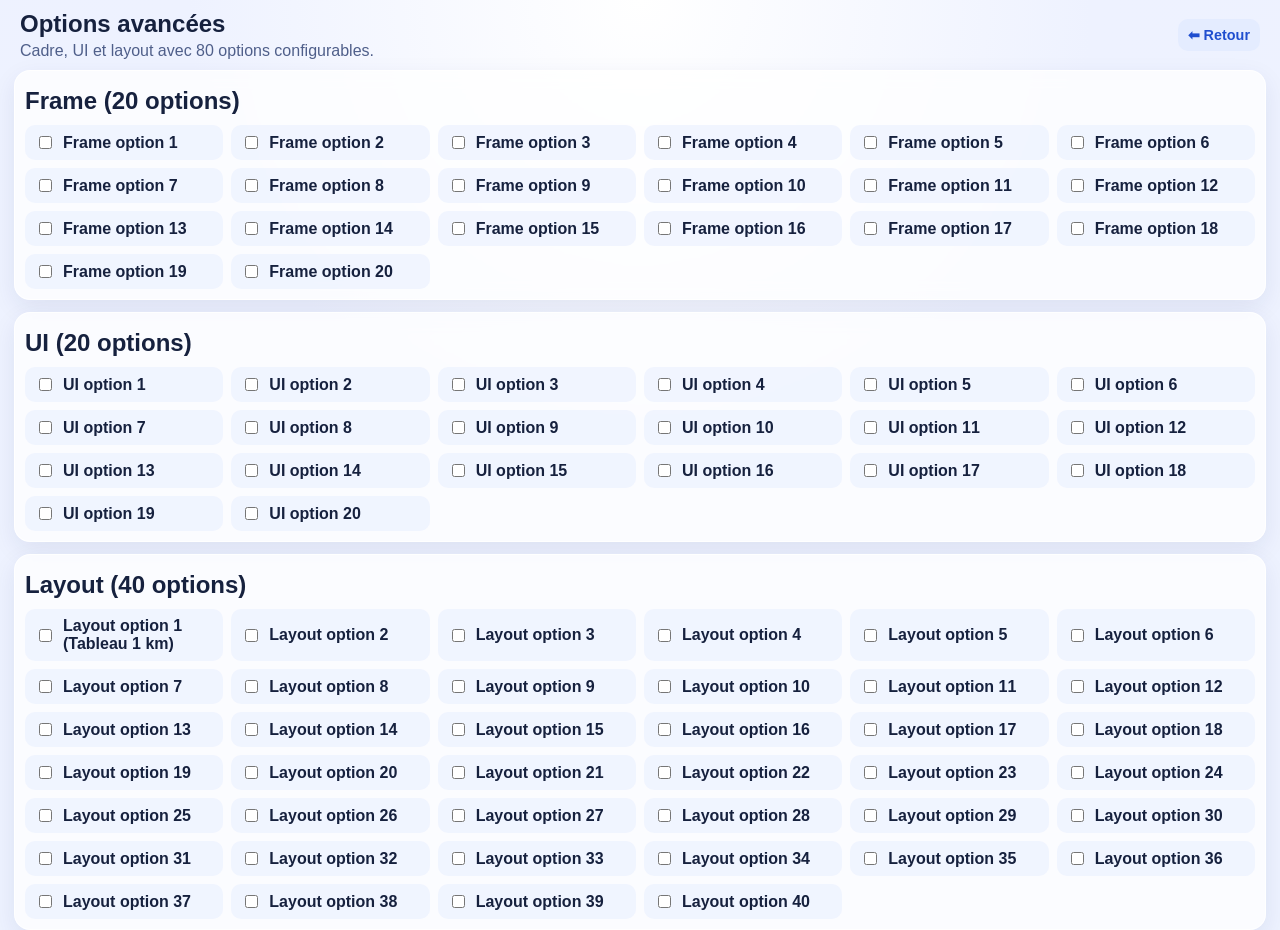
==== options.html @ 6933960e "Ajoute la rotation des bins et une page d'options avancées" ====
<!DOCTYPE html>
<html lang="fr">
  <head>
    <meta charset="UTF-8" />
    <meta name="viewport" content="width=device-width, initial-scale=1, viewport-fit=cover" />
    <title>Options avancées - Warehouse Planner</title>
    <link rel="stylesheet" href="styles.css" />
  </head>
  <body>
    <header>
      <div class="header-row">
        <div>
          <h1>Options avancées</h1>
          <p>Cadre, UI et layout avec 80 options configurables.</p>
        </div>
        <a class="options-link" href="index.html">⬅ Retour</a>
      </div>
    </header>

    <main>
      <section class="panel">
        <h2>Frame (20 options)</h2>
        <div id="frame-options" class="options-grid"></div>
      </section>

      <section class="panel">
        <h2>UI (20 options)</h2>
        <div id="ui-options" class="options-grid"></div>
      </section>

      <section class="panel">
        <h2>Layout (40 options)</h2>
        <div id="layout-options" class="options-grid"></div>
      </section>
    </main>

    <script src="options.js"></script>
  </body>
</html>
---- styles.css ----
:root {
  color-scheme: light;
  --bg: #f4f6fa;
  --card: #ffffff;
  --text: #16213e;
  --primary: #2164f3;
  --primary-soft: #dce8ff;
  --danger: #cf2f47;
  --glass: rgb(255 255 255 / 58%);
}

* {
  box-sizing: border-box;
}

body {
  margin: 0;
  background: var(--bg);
  color: var(--text);
  font-family: -apple-system, BlinkMacSystemFont, "Segoe UI", sans-serif;
  padding: env(safe-area-inset-top) 14px env(safe-area-inset-bottom);
  min-height: 100vh;
  background-image: radial-gradient(circle at top, #ffffff 0%, #eef2ff 40%, #edf2ff 100%);
}

header {
  padding: 10px 6px;
}

h1 {
  margin: 0;
  font-size: 1.5rem;
}

header p {
  margin: 4px 0 0;
  color: #4f5f8a;
}

main {
  display: grid;
  gap: 12px;
}

.toolbar {
  background: rgb(255 255 255 / 78%);
  border-radius: 16px;
  padding: 10px;
  display: flex;
  flex-wrap: wrap;
  gap: 8px;
  border: 1px solid rgb(255 255 255 / 80%);
  box-shadow: 0 8px 24px rgb(21 44 96 / 8%);
  backdrop-filter: blur(8px);
}

.toolbar button {
  border: none;
  padding: 10px 12px;
  border-radius: 12px;
  font-weight: 600;
  background: #eef2fb;
  color: var(--text);
}

.toolbar.options {
  align-items: center;
}

.toggle {
  display: inline-flex;
  align-items: center;
  gap: 8px;
  background: rgb(236 242 255 / 75%);
  border-radius: 10px;
  padding: 8px 10px;
  font-weight: 600;
}

.toggle.compact {
  background: #f4f7ff;
}

.inline-field {
  display: grid;
  gap: 4px;
  font-weight: 600;
}

.inline-field input {
  width: 84px;
}

.toolbar button.active {
  background: var(--primary);
  color: #fff;
}

#delete-bin,
#clear-all {
  background: #ffe8ec;
  color: var(--danger);
}

.board-wrap,
.panel {
  background: rgb(255 255 255 / 76%);
  border-radius: 16px;
  padding: 10px;
  border: 1px solid rgb(255 255 255 / 80%);
  box-shadow: 0 8px 24px rgb(21 44 96 / 8%);
  backdrop-filter: blur(8px);
}

#warehouse-canvas {
  width: 100%;
  height: auto;
  border-radius: 12px;
  background: repeating-linear-gradient(
      to right,
      #e8ecf8,
      #e8ecf8 1px,
      transparent 1px,
      transparent 45px
    ),
    repeating-linear-gradient(
      to bottom,
      #e8ecf8,
      #e8ecf8 1px,
      transparent 1px,
      transparent 45px
    );
  touch-action: none;
}

body.hide-grid #warehouse-canvas {
  background: #f5f7fd;
}

.panel h2 {
  margin: 6px 0 10px;
}

#empty-state {
  margin: 0;
  color: #5d6890;
}

#bin-form {
  display: grid;
  gap: 8px;
}

label {
  display: grid;
  gap: 4px;
  font-weight: 600;
}

input,
textarea {
  font: inherit;
  border: 1px solid #ccd5ea;
  border-radius: 10px;
  padding: 8px;
}

#bin-form button {
  border: none;
  border-radius: 10px;
  padding: 10px;
  background: var(--primary);
  color: white;
  font-weight: 700;
}

#measure-tooltip {
  position: fixed;
  left: 50%;
  bottom: calc(14px + env(safe-area-inset-bottom));
  transform: translateX(-50%);
  min-width: 205px;
  border-radius: 16px;
  background: var(--glass);
  border: 1px solid rgb(255 255 255 / 86%);
  box-shadow: 0 8px 24px rgb(18 41 95 / 16%);
  backdrop-filter: blur(6px);
  overflow: hidden;
  z-index: 20;
  touch-action: none;
}

.tooltip-handle {
  padding: 6px 8px;
  display: flex;
  align-items: center;
  justify-content: space-between;
  font-size: 0.8rem;
  letter-spacing: 0.03em;
  text-transform: uppercase;
  font-weight: 700;
  color: #3557ad;
  background: linear-gradient(90deg, rgb(220 232 255 / 80%), rgb(237 243 255 / 80%));
  cursor: grab;
}

#measure-unit-toggle {
  border: 1px solid rgb(66 104 196 / 20%);
  border-radius: 999px;
  background: rgb(255 255 255 / 72%);
  color: #24499b;
  font-weight: 700;
  font-size: 0.7rem;
  padding: 4px 8px;
}

#measure-tooltip.dragging .tooltip-handle {
  cursor: grabbing;
}

.tooltip-grid {
  display: grid;
  grid-template-columns: repeat(2, minmax(0, 1fr));
  gap: 8px;
  padding: 8px 10px 10px;
}

.tooltip-grid p {
  margin: 0;
  display: grid;
  gap: 4px;
}

.tooltip-grid span {
  font-size: 0.8rem;
  color: #5f709f;
}

.tooltip-grid strong {
  font-size: 0.92rem;
}


.toolbar-group {
  background: rgb(255 255 255 / 55%);
  border: 1px solid rgb(255 255 255 / 80%);
  border-radius: 14px;
  padding: 2px;
}

.toolbar-group > summary {
  list-style: none;
  cursor: pointer;
  padding: 10px;
  font-weight: 700;
  color: #2f4e9d;
}

.toolbar-group > summary::-webkit-details-marker {
  display: none;
}

.board-wrap {
  overflow: auto;
}

.stepper-field {
  display: inline-flex;
  align-items: center;
  gap: 5px;
}

.mini-btn {
  border: 1px solid #bfd0f9;
  background: #eef3ff;
  color: #22489b;
  border-radius: 8px;
  width: 24px;
  height: 24px;
  line-height: 1;
  padding: 0;
  font-weight: 800;
}

.stepper-inline {
  display: inline-flex;
  gap: 4px;
}

select {
  font: inherit;
  border: 1px solid #ccd5ea;
  border-radius: 10px;
  padding: 8px;
  background: white;
}

.header-row {
  display: flex;
  align-items: center;
  justify-content: space-between;
  gap: 10px;
}

.options-link {
  text-decoration: none;
  background: #e4ecff;
  color: #1f4ecf;
  padding: 8px 10px;
  border-radius: 10px;
  font-weight: 700;
  font-size: 0.9rem;
  white-space: nowrap;
}

.rotation-actions {
  display: flex;
  gap: 8px;
}

.rotation-actions button {
  border: none;
  border-radius: 10px;
  padding: 8px;
  background: #eef3ff;
  color: #264ba1;
  font-weight: 700;
}

.options-grid {
  display: grid;
  grid-template-columns: repeat(auto-fit, minmax(180px, 1fr));
  gap: 8px;
}
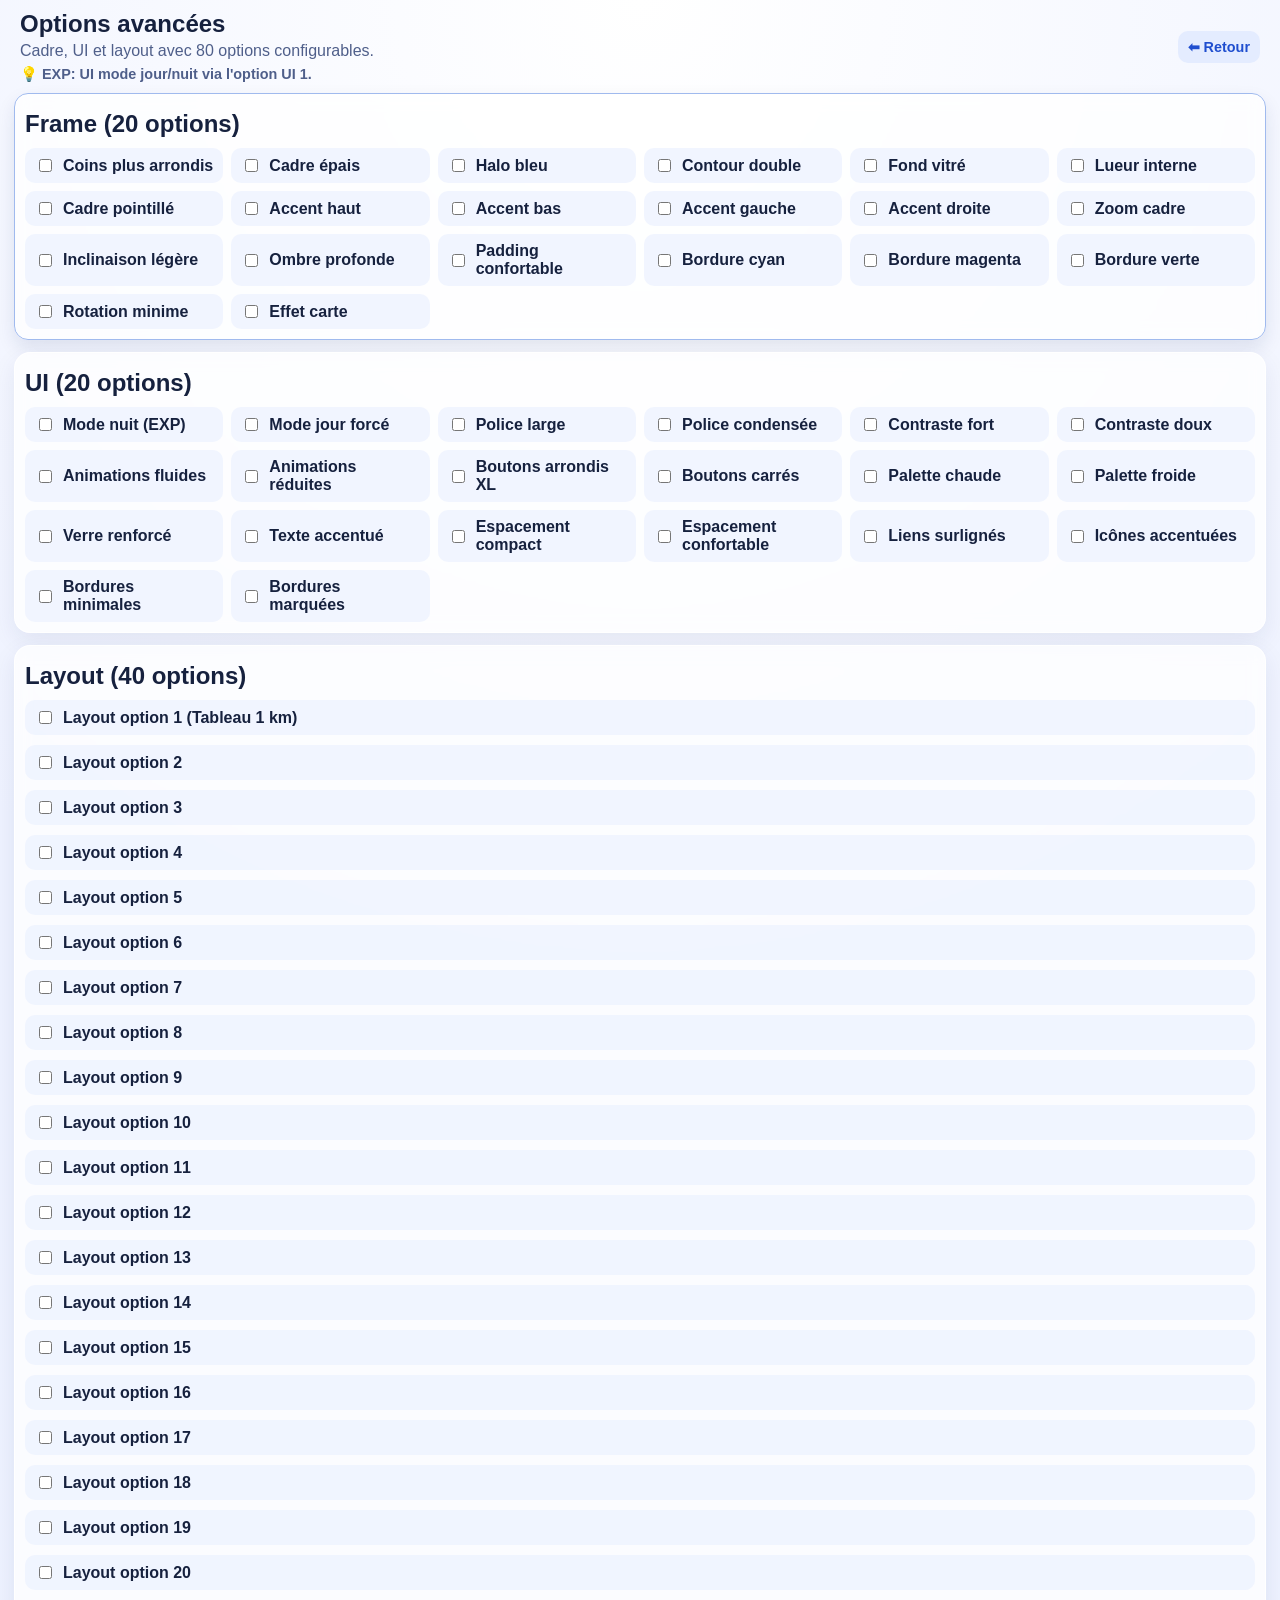
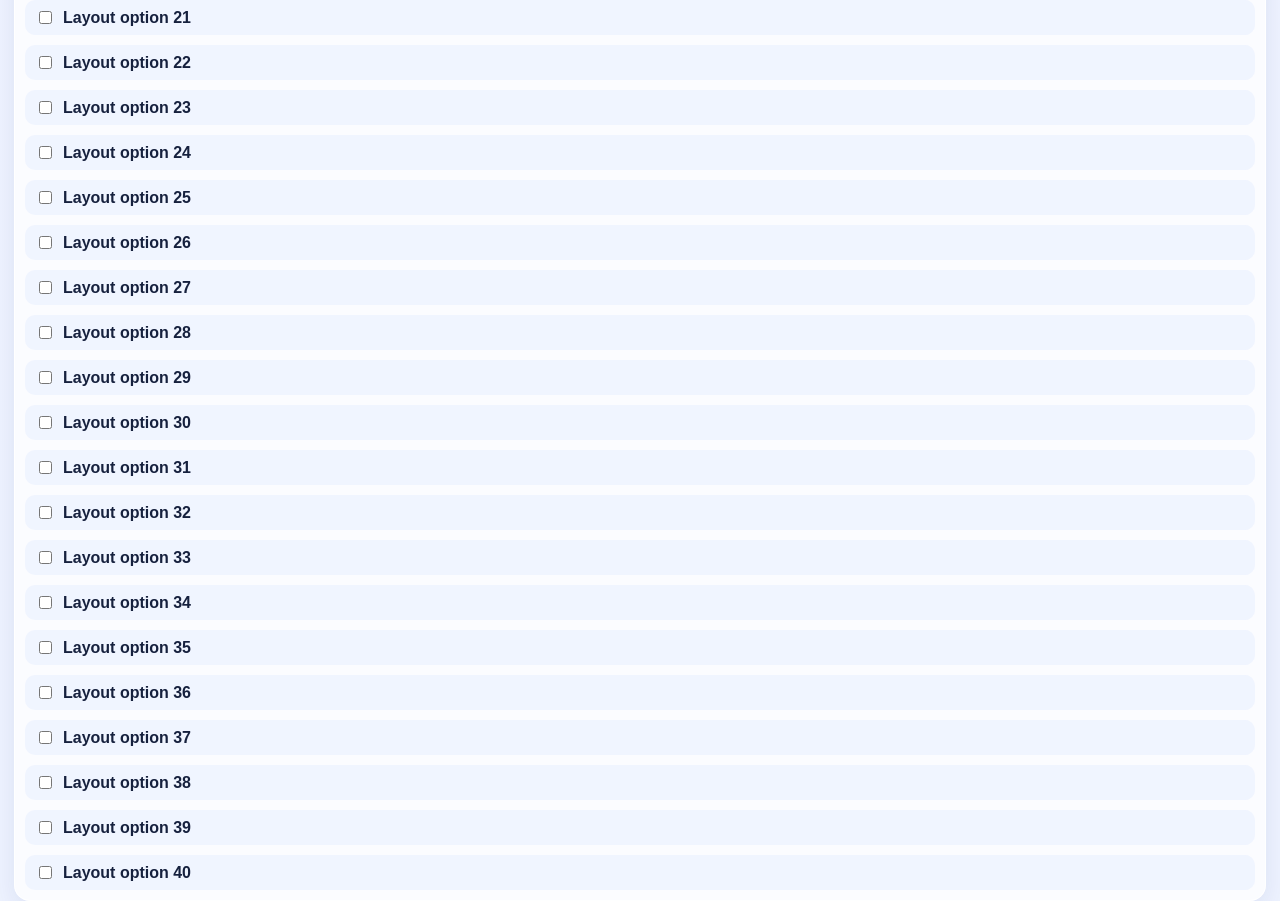
==== commit 13024dab: "Rendre toutes les options avancées actives avec aperçu visuel" ====
--- a/options.html
+++ b/options.html
@@ -6,29 +6,30 @@
     <title>Options avancées - Warehouse Planner</title>
     <link rel="stylesheet" href="styles.css" />
   </head>
-  <body>
+  <body class="options-page">
     <header>
       <div class="header-row">
         <div>
           <h1>Options avancées</h1>
           <p>Cadre, UI et layout avec 80 options configurables.</p>
+          <p class="options-tip">💡 EXP: UI mode jour/nuit via l'option UI 1.</p>
         </div>
         <a class="options-link" href="index.html">⬅ Retour</a>
       </div>
     </header>
 
-    <main>
-      <section class="panel">
+    <main class="options-main">
+      <section class="panel option-panel" id="frame-panel">
         <h2>Frame (20 options)</h2>
         <div id="frame-options" class="options-grid"></div>
       </section>
 
-      <section class="panel">
+      <section class="panel option-panel" id="ui-panel">
         <h2>UI (20 options)</h2>
         <div id="ui-options" class="options-grid"></div>
       </section>
 
-      <section class="panel">
+      <section class="panel option-panel" id="layout-panel">
         <h2>Layout (40 options)</h2>
         <div id="layout-options" class="options-grid"></div>
       </section>
--- a/styles.css
+++ b/styles.css
@@ -7,6 +7,20 @@
   --primary-soft: #dce8ff;
   --danger: #cf2f47;
   --glass: rgb(255 255 255 / 58%);
+  --btn-radius: 10px;
+  --toolbar-gap: 8px;
+}
+
+body.theme-night {
+  --bg: #0f172a;
+  --card: #111a2e;
+  --text: #e2e8ff;
+  --primary: #7ca8ff;
+  --primary-soft: #1f2b4d;
+  --danger: #ff89a5;
+  --glass: rgb(21 33 59 / 66%);
+  color-scheme: dark;
+  background-image: radial-gradient(circle at top, #16233f 0%, #101a2f 42%, #0b1323 100%);
 }
 
 * {
@@ -48,7 +62,7 @@
   padding: 10px;
   display: flex;
   flex-wrap: wrap;
-  gap: 8px;
+  gap: var(--toolbar-gap);
   border: 1px solid rgb(255 255 255 / 80%);
   box-shadow: 0 8px 24px rgb(21 44 96 / 8%);
   backdrop-filter: blur(8px);
@@ -57,7 +71,7 @@
 .toolbar button {
   border: none;
   padding: 10px 12px;
-  border-radius: 12px;
+  border-radius: var(--btn-radius);
   font-weight: 600;
   background: #eef2fb;
   color: var(--text);
@@ -72,7 +86,7 @@
   align-items: center;
   gap: 8px;
   background: rgb(236 242 255 / 75%);
-  border-radius: 10px;
+  border-radius: var(--btn-radius);
   padding: 8px 10px;
   font-weight: 600;
 }
@@ -89,6 +103,32 @@
 
 .inline-field input {
   width: 84px;
+}
+
+body.theme-night .toolbar,
+body.theme-night .panel,
+body.theme-night .board-wrap,
+body.theme-night .toolbar-group {
+  background: rgb(18 29 53 / 72%);
+  border-color: rgb(124 168 255 / 24%);
+  box-shadow: 0 10px 28px rgb(0 0 0 / 35%);
+}
+
+body.theme-night .toolbar button,
+body.theme-night .rotation-actions button,
+body.theme-night .mini-btn,
+body.theme-night .options-link {
+  background: #22345e;
+  color: #e2eaff;
+  border-color: #3f5a97;
+}
+
+body.theme-night input,
+body.theme-night textarea,
+body.theme-night select {
+  background: #13213f;
+  color: #e4ecff;
+  border-color: #3a548e;
 }
 
 .toolbar button.active {
@@ -332,3 +372,9 @@
   grid-template-columns: repeat(auto-fit, minmax(180px, 1fr));
   gap: 8px;
 }
+
+.options-tip {
+  margin-top: 6px;
+  font-size: 0.9rem;
+  font-weight: 600;
+}
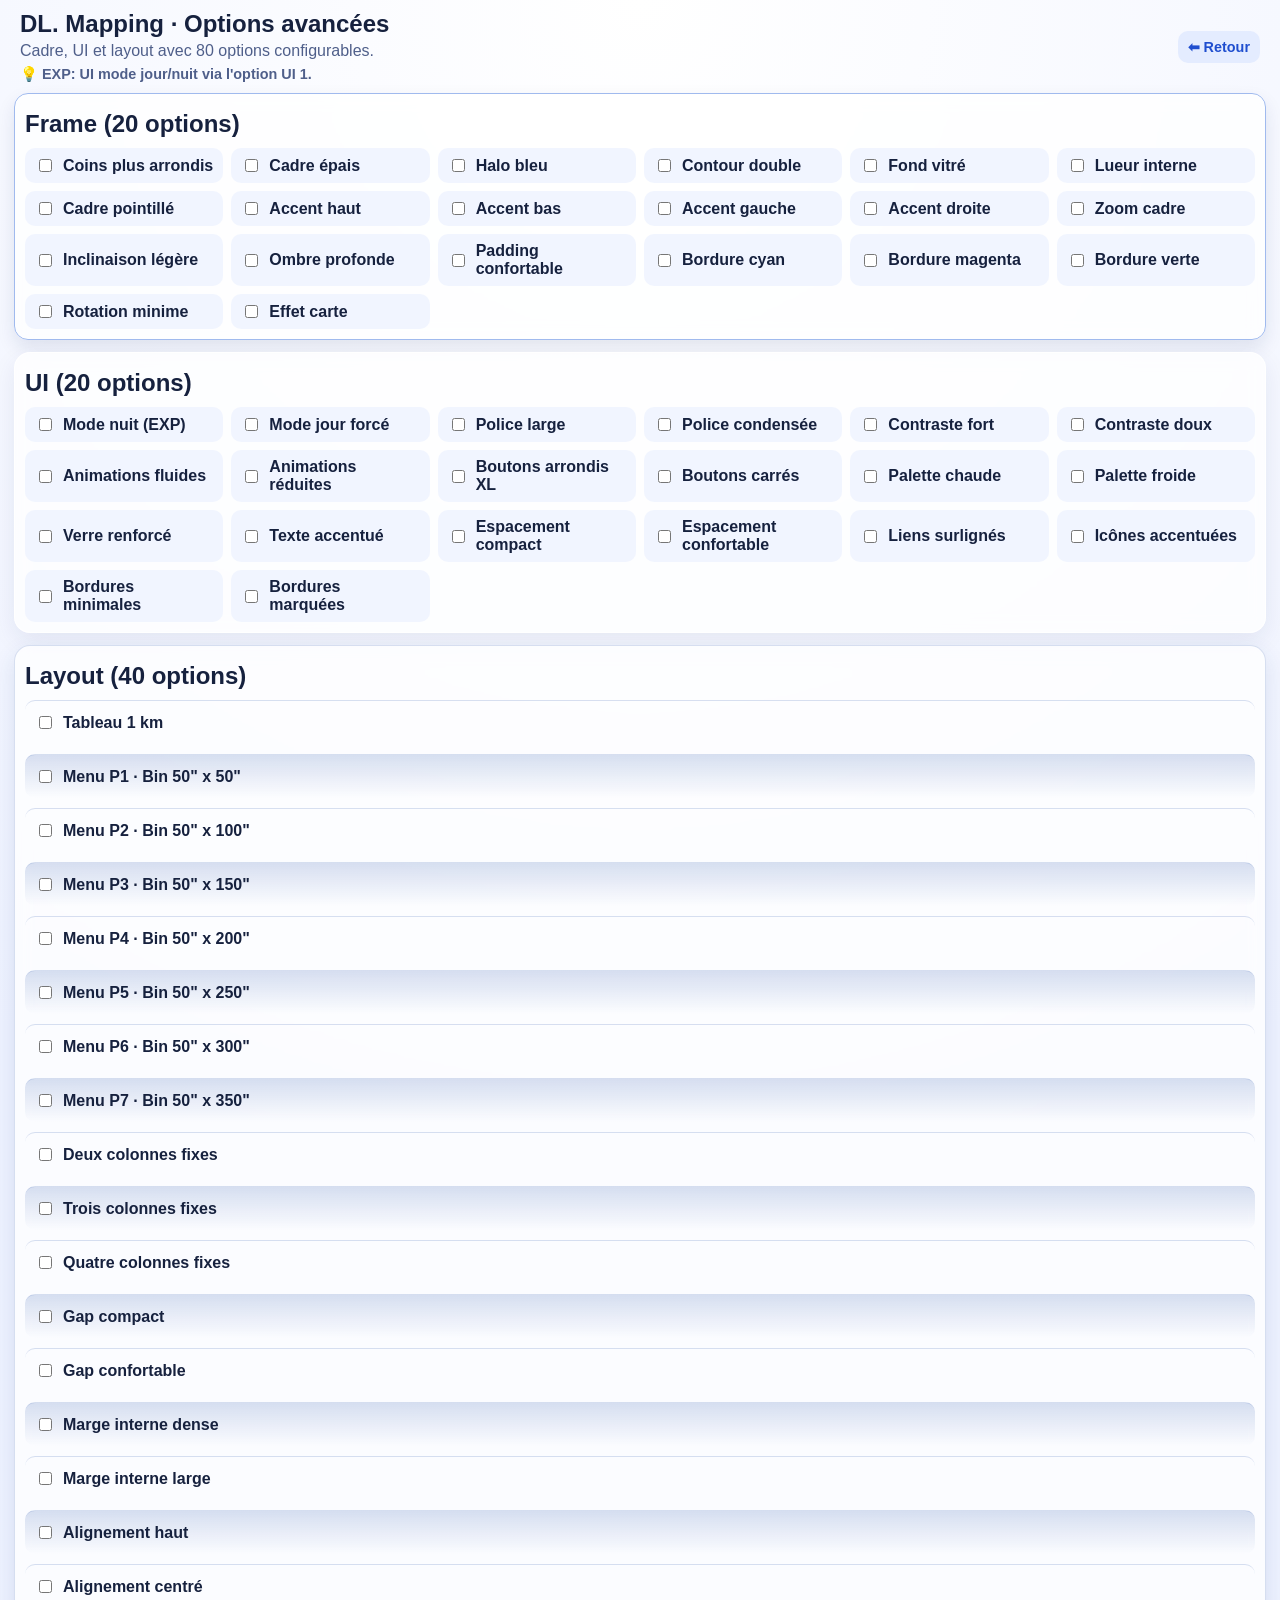
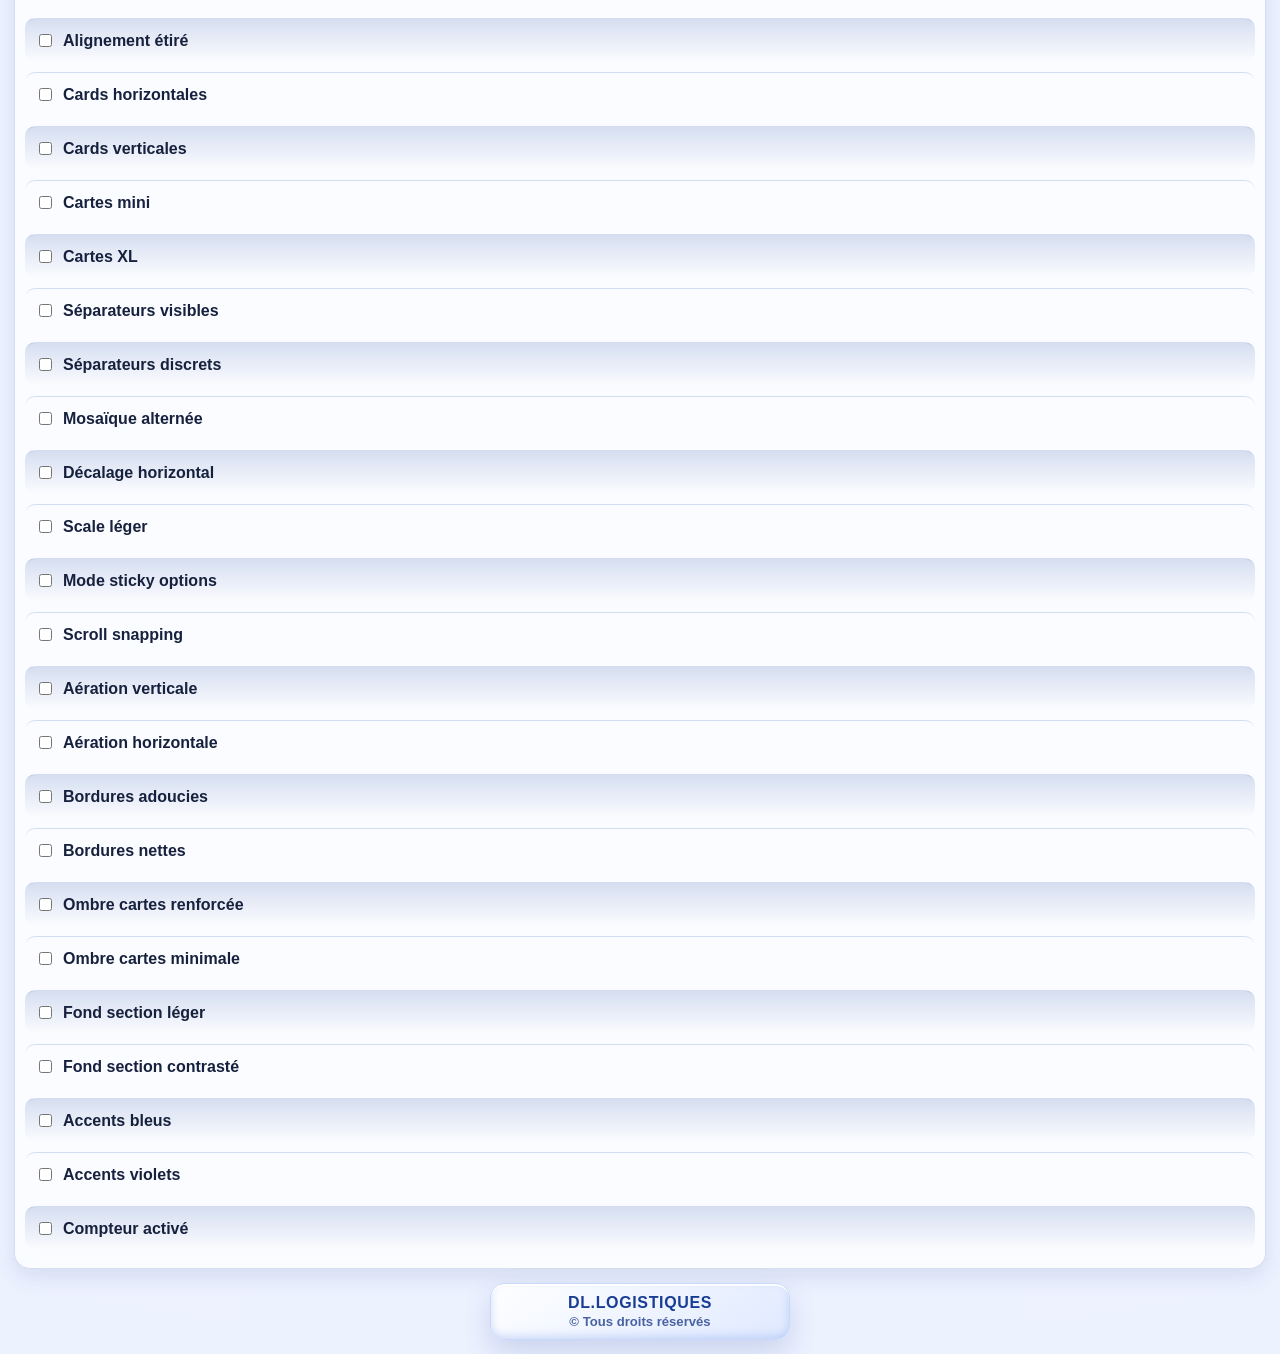
==== commit 347c88ea: "Brand app as DL. Mapping and add 3D footer logo" ====
--- a/options.html
+++ b/options.html
@@ -3,14 +3,14 @@
   <head>
     <meta charset="UTF-8" />
     <meta name="viewport" content="width=device-width, initial-scale=1, viewport-fit=cover" />
-    <title>Options avancées - Warehouse Planner</title>
+    <title>Options avancées - DL. Mapping</title>
     <link rel="stylesheet" href="styles.css" />
   </head>
   <body class="options-page">
     <header>
       <div class="header-row">
         <div>
-          <h1>Options avancées</h1>
+          <h1>DL. Mapping · Options avancées</h1>
           <p>Cadre, UI et layout avec 80 options configurables.</p>
           <p class="options-tip">💡 EXP: UI mode jour/nuit via l'option UI 1.</p>
         </div>
@@ -35,6 +35,13 @@
       </section>
     </main>
 
+    <footer class="brand-footer" aria-label="Signature DL.Logistiques">
+      <div class="brand-badge" role="img" aria-label="DL.Logistiques copyright">
+        <span class="brand-name">DL.Logistiques</span>
+        <span class="brand-copy">© Tous droits réservés</span>
+      </div>
+    </footer>
+
     <script src="options.js"></script>
   </body>
 </html>
--- a/styles.css
+++ b/styles.css
@@ -34,6 +34,8 @@
   font-family: -apple-system, BlinkMacSystemFont, "Segoe UI", sans-serif;
   padding: env(safe-area-inset-top) 14px env(safe-area-inset-bottom);
   min-height: 100vh;
+  display: flex;
+  flex-direction: column;
   background-image: radial-gradient(circle at top, #ffffff 0%, #eef2ff 40%, #edf2ff 100%);
 }
 
@@ -54,6 +56,7 @@
 main {
   display: grid;
   gap: 12px;
+  flex: 1;
 }
 
 .toolbar {
@@ -258,6 +261,28 @@
   cursor: grabbing;
 }
 
+.bar-height-popup {
+  position: fixed;
+  display: inline-flex;
+  align-items: center;
+  gap: 6px;
+  padding: 6px;
+  border-radius: 999px;
+  background: rgb(255 255 255 / 92%);
+  border: 1px solid rgb(66 104 196 / 24%);
+  box-shadow: 0 8px 20px rgb(18 41 95 / 18%);
+  z-index: 30;
+}
+
+.bar-height-popup .confirm-btn {
+  width: 30px;
+}
+
+body.theme-night .bar-height-popup {
+  background: rgb(20 31 56 / 95%);
+  border-color: rgb(124 168 255 / 30%);
+}
+
 .tooltip-grid {
   display: grid;
   grid-template-columns: repeat(2, minmax(0, 1fr));
@@ -378,3 +403,336 @@
   font-size: 0.9rem;
   font-weight: 600;
 }
+
+#layout-panel::after {
+  content: attr(data-layout-count);
+  display: block;
+  margin-top: 8px;
+  font-size: 0.82rem;
+  font-weight: 700;
+  color: #4e65a8;
+  letter-spacing: 0.02em;
+}
+
+.analytics-panel .panel-header {
+  display: flex;
+  align-items: center;
+  justify-content: space-between;
+  gap: 10px;
+}
+
+#quality-badge {
+  font-weight: 800;
+  font-size: 0.9rem;
+  border-radius: 999px;
+  padding: 6px 10px;
+  background: #edf2ff;
+  color: #1b3f97;
+}
+
+#quality-badge.quality-strong { background: #dbf7e8; color: #12613b; }
+#quality-badge.quality-medium { background: #fff4d9; color: #8f5a00; }
+#quality-badge.quality-risk { background: #ffe1e7; color: #9c1f38; }
+
+.analytics-grid {
+  display: grid;
+  grid-template-columns: repeat(auto-fit, minmax(140px, 1fr));
+  gap: 8px;
+}
+
+.analytics-grid article {
+  background: rgb(236 242 255 / 70%);
+  border: 1px solid #d7e2fb;
+  border-radius: 12px;
+  padding: 8px;
+}
+
+.analytics-grid p {
+  margin: 0;
+  font-size: 0.8rem;
+  color: #5c6e9f;
+}
+
+.analytics-grid strong {
+  font-size: 1.3rem;
+}
+
+.analytics-actions {
+  margin-top: 8px;
+}
+
+.search-field {
+  min-width: min(100%, 280px);
+}
+
+#search-feedback {
+  margin: 8px 0 2px;
+  font-size: 0.88rem;
+  color: #4f6397;
+  font-weight: 600;
+}
+
+.header-actions {
+  display: flex;
+  gap: 8px;
+  flex-wrap: wrap;
+}
+
+.rack3d-main {
+  display: grid;
+  gap: 12px;
+  flex: 1;
+}
+
+.rack3d-form-grid {
+  display: grid;
+  grid-template-columns: repeat(auto-fit, minmax(160px, 1fr));
+  gap: 8px;
+  margin-bottom: 10px;
+}
+
+.wide-field {
+  grid-column: 1 / -1;
+}
+
+.rack3d-controls button {
+  border: none;
+  border-radius: 10px;
+  padding: 10px 14px;
+  background: var(--primary);
+  color: white;
+  font-weight: 700;
+}
+
+.rack3d-scene {
+  overflow-x: auto;
+}
+
+.rack-frame {
+  position: relative;
+  min-width: 340px;
+  height: 560px;
+  margin: 8px auto 4px;
+  border-radius: 18px;
+  background: linear-gradient(160deg, #f7faff, #e8efff);
+  border: 1px solid #d4def5;
+  perspective: 700px;
+}
+
+.rack-support {
+  position: absolute;
+  top: 6%;
+  width: 18px;
+  height: 88%;
+  background: linear-gradient(180deg, #1c56c9, #0f388b);
+  border-radius: 8px;
+  box-shadow: 3px 0 0 rgb(255 255 255 / 32%) inset;
+  transform: skewY(-6deg);
+}
+
+.rack-support.left {
+  left: 4%;
+}
+
+.rack-support.right {
+  right: 4%;
+}
+
+.rack-beam {
+  position: absolute;
+  left: 7%;
+  width: 86%;
+  height: 12px;
+  border-radius: 999px;
+  background: linear-gradient(90deg, #ff8b00, #ff6600);
+  box-shadow: 0 3px 8px rgb(255 102 0 / 32%);
+}
+
+.beam-label {
+  position: absolute;
+  top: -20px;
+  left: 0;
+  font-size: 0.75rem;
+  color: #934300;
+  font-weight: 700;
+}
+
+.alveole-cell {
+  position: absolute;
+  border: 1px dashed #91a8dc;
+  background: rgb(91 125 207 / 12%);
+  border-radius: 6px;
+  padding: 3px;
+  overflow: hidden;
+  font-size: 0.68rem;
+  display: flex;
+  flex-direction: column;
+  justify-content: center;
+  text-align: center;
+}
+
+.alveole-cell strong {
+  color: #173e96;
+}
+
+.alveole-cell small {
+  color: #314a86;
+  line-height: 1.2;
+}
+
+.human-scale {
+  position: absolute;
+  right: 1.5%;
+  bottom: 5%;
+  width: 36px;
+  height: 210px;
+  background: linear-gradient(180deg, #8895ad, #66758f);
+  border-radius: 18px 18px 10px 10px;
+  opacity: 0.75;
+}
+
+.human-scale::before {
+  content: '';
+  position: absolute;
+  width: 32px;
+  height: 32px;
+  border-radius: 50%;
+  background: #77849d;
+  top: -28px;
+  left: 2px;
+}
+
+.human-scale span {
+  position: absolute;
+  width: 140px;
+  right: 42px;
+  top: 46%;
+  font-size: 0.72rem;
+  color: #41516f;
+  font-weight: 700;
+}
+
+.table-wrap {
+  overflow: auto;
+}
+
+table {
+  width: 100%;
+  border-collapse: collapse;
+}
+
+th,
+td {
+  border-bottom: 1px solid #dce4f6;
+  padding: 8px;
+  text-align: left;
+  font-size: 0.88rem;
+}
+
+.focus-zone-label {
+  margin: 0 0 8px;
+  font-size: 0.9rem;
+  font-weight: 700;
+  color: #2a4ca0;
+}
+
+.add-beam-btn {
+  border: 1px solid #b9caf6;
+  border-radius: 10px;
+  background: #eaf1ff;
+  color: #1f469e;
+  font-weight: 700;
+  padding: 8px 10px;
+  margin: 2px 0 8px;
+}
+
+.beam-adjust {
+  position: absolute;
+  right: 6px;
+  top: -8px;
+  display: none;
+  gap: 4px;
+}
+
+.rack-beam:hover .beam-adjust {
+  display: inline-flex;
+}
+
+.beam-adjust button,
+.level-controls button {
+  border: 1px solid #bfd0f9;
+  background: #f2f6ff;
+  color: #204699;
+  border-radius: 8px;
+  width: 22px;
+  height: 22px;
+  line-height: 1;
+  padding: 0;
+  font-weight: 800;
+}
+
+.level-controls {
+  position: absolute;
+  left: 9%;
+  display: inline-flex;
+  align-items: center;
+  gap: 4px;
+  font-size: 0.7rem;
+  font-weight: 800;
+  color: #264494;
+  z-index: 5;
+}
+
+
+.brand-footer {
+  display: flex;
+  justify-content: center;
+  padding: 14px 6px calc(14px + env(safe-area-inset-bottom));
+}
+
+.brand-badge {
+  min-width: min(100%, 300px);
+  text-align: center;
+  border-radius: 14px;
+  padding: 10px 16px;
+  border: 1px solid #cad8fb;
+  background: linear-gradient(145deg, #ffffff, #dfe9ff);
+  box-shadow:
+    0 12px 28px rgb(38 74 157 / 18%),
+    inset 0 2px 0 rgb(255 255 255 / 90%),
+    inset 0 -3px 8px rgb(127 160 231 / 35%);
+  transform: translateZ(0);
+}
+
+.brand-name {
+  display: block;
+  font-weight: 900;
+  letter-spacing: 0.04em;
+  color: #183d94;
+  text-transform: uppercase;
+}
+
+.brand-copy {
+  display: block;
+  margin-top: 2px;
+  font-size: 0.82rem;
+  font-weight: 700;
+  color: #4962a1;
+}
+
+body.theme-night .brand-badge {
+  border-color: #4464a7;
+  background: linear-gradient(145deg, #1a2a4b, #12203d);
+  box-shadow:
+    0 14px 28px rgb(0 0 0 / 45%),
+    inset 0 1px 0 rgb(151 181 255 / 30%),
+    inset 0 -4px 9px rgb(15 24 45 / 75%);
+}
+
+body.theme-night .brand-name {
+  color: #c9daff;
+}
+
+body.theme-night .brand-copy {
+  color: #9ab4ed;
+}
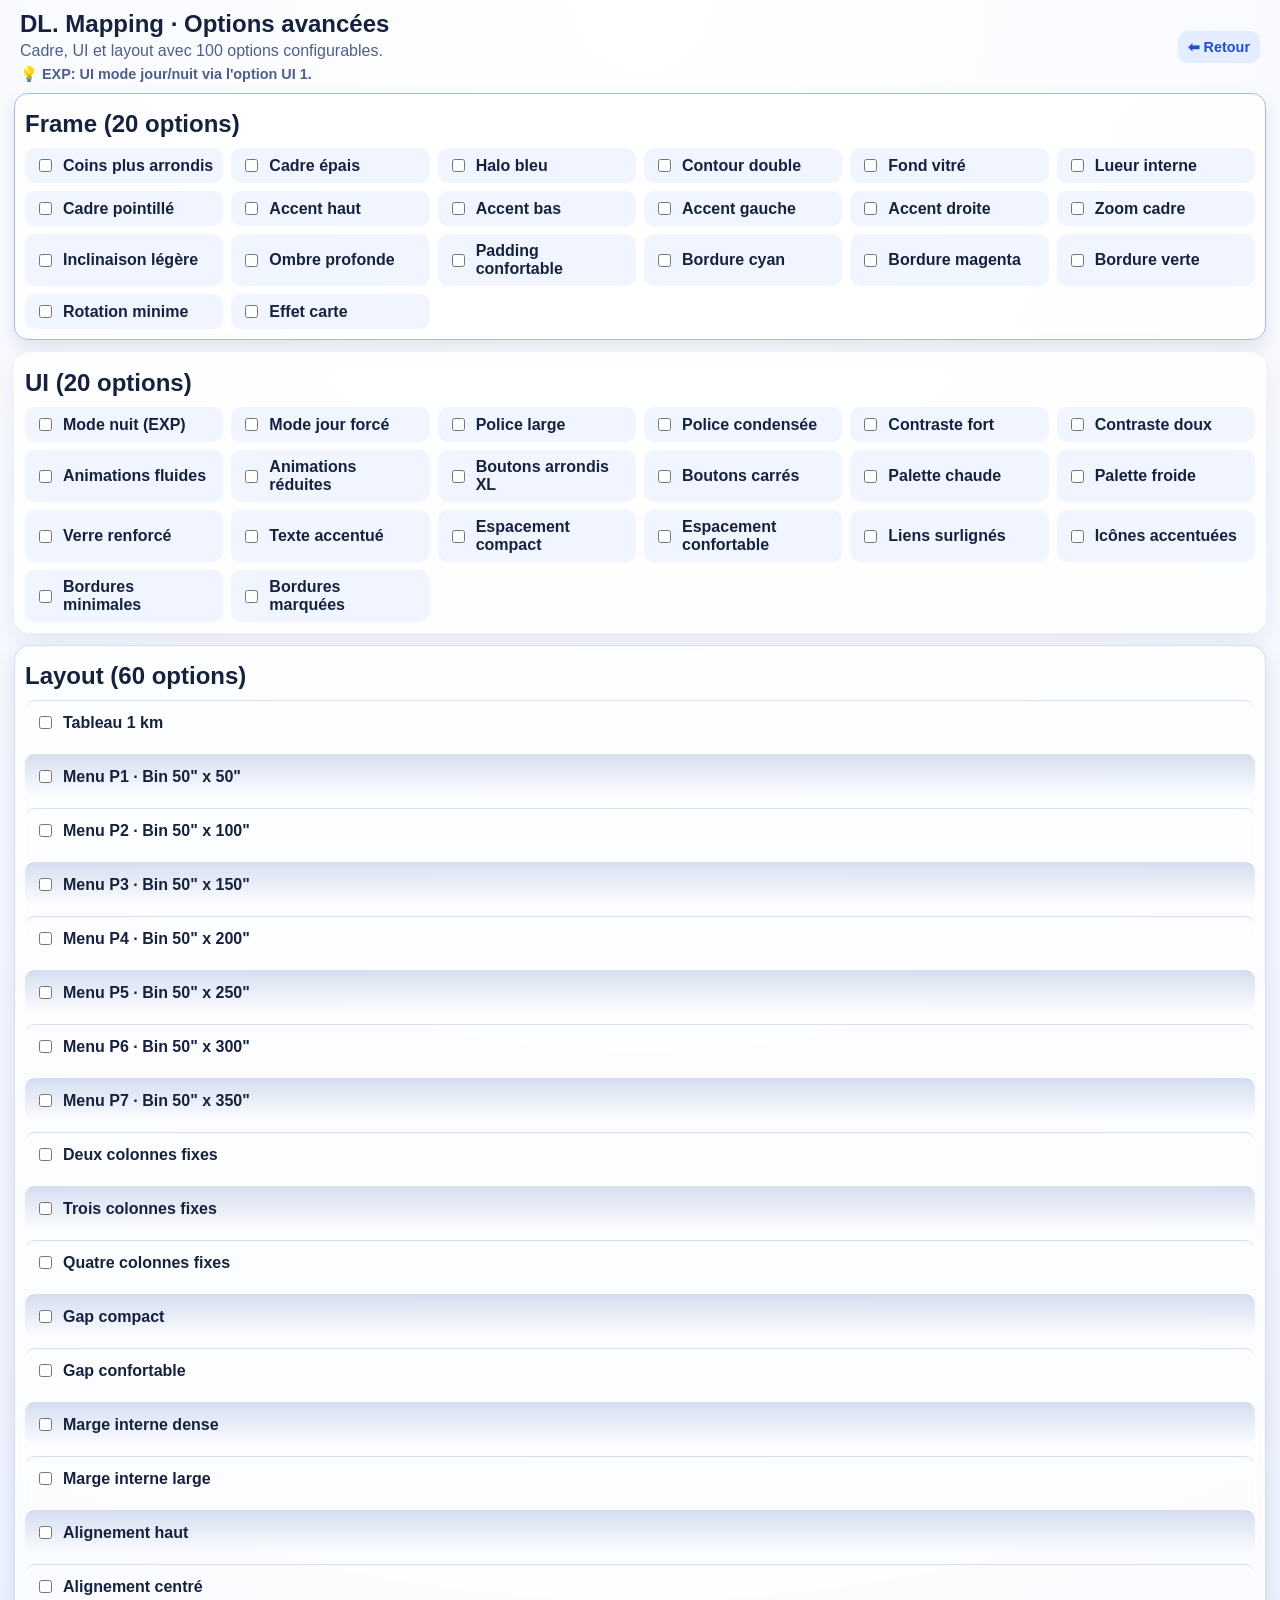
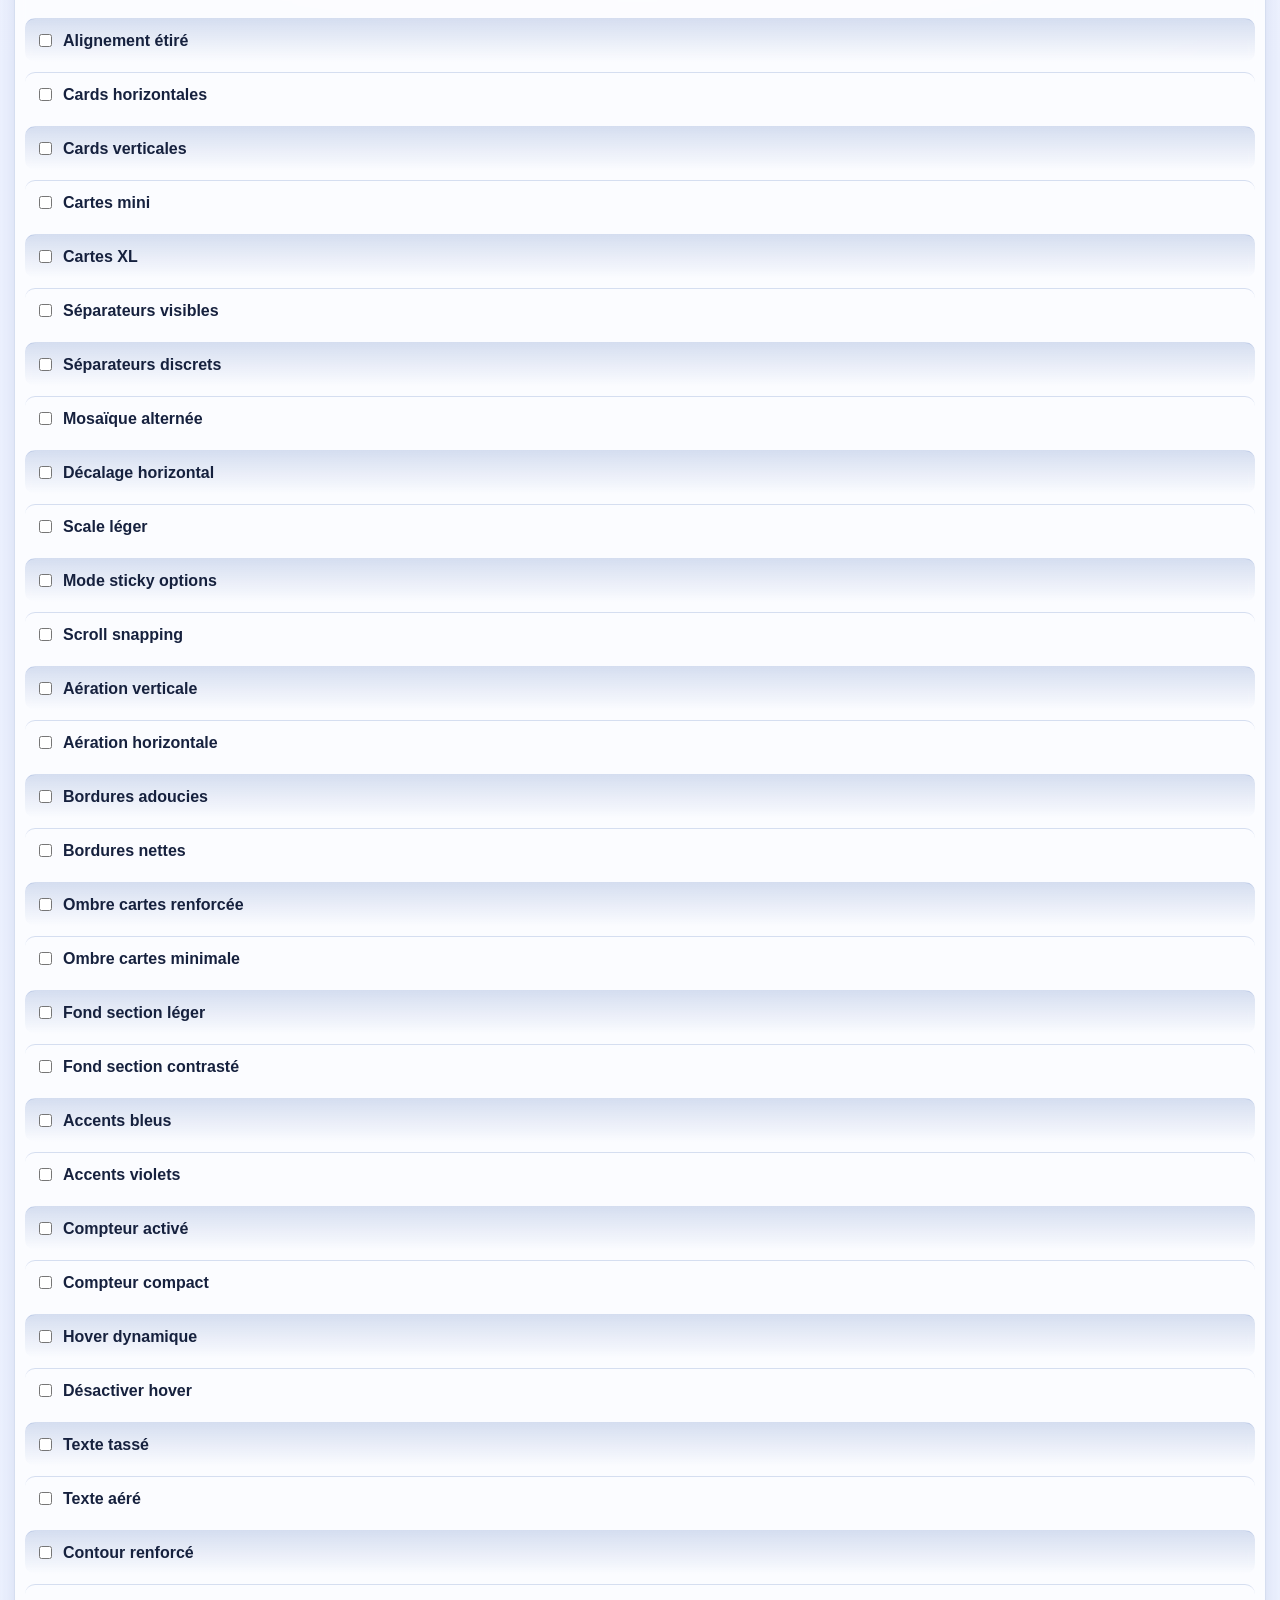
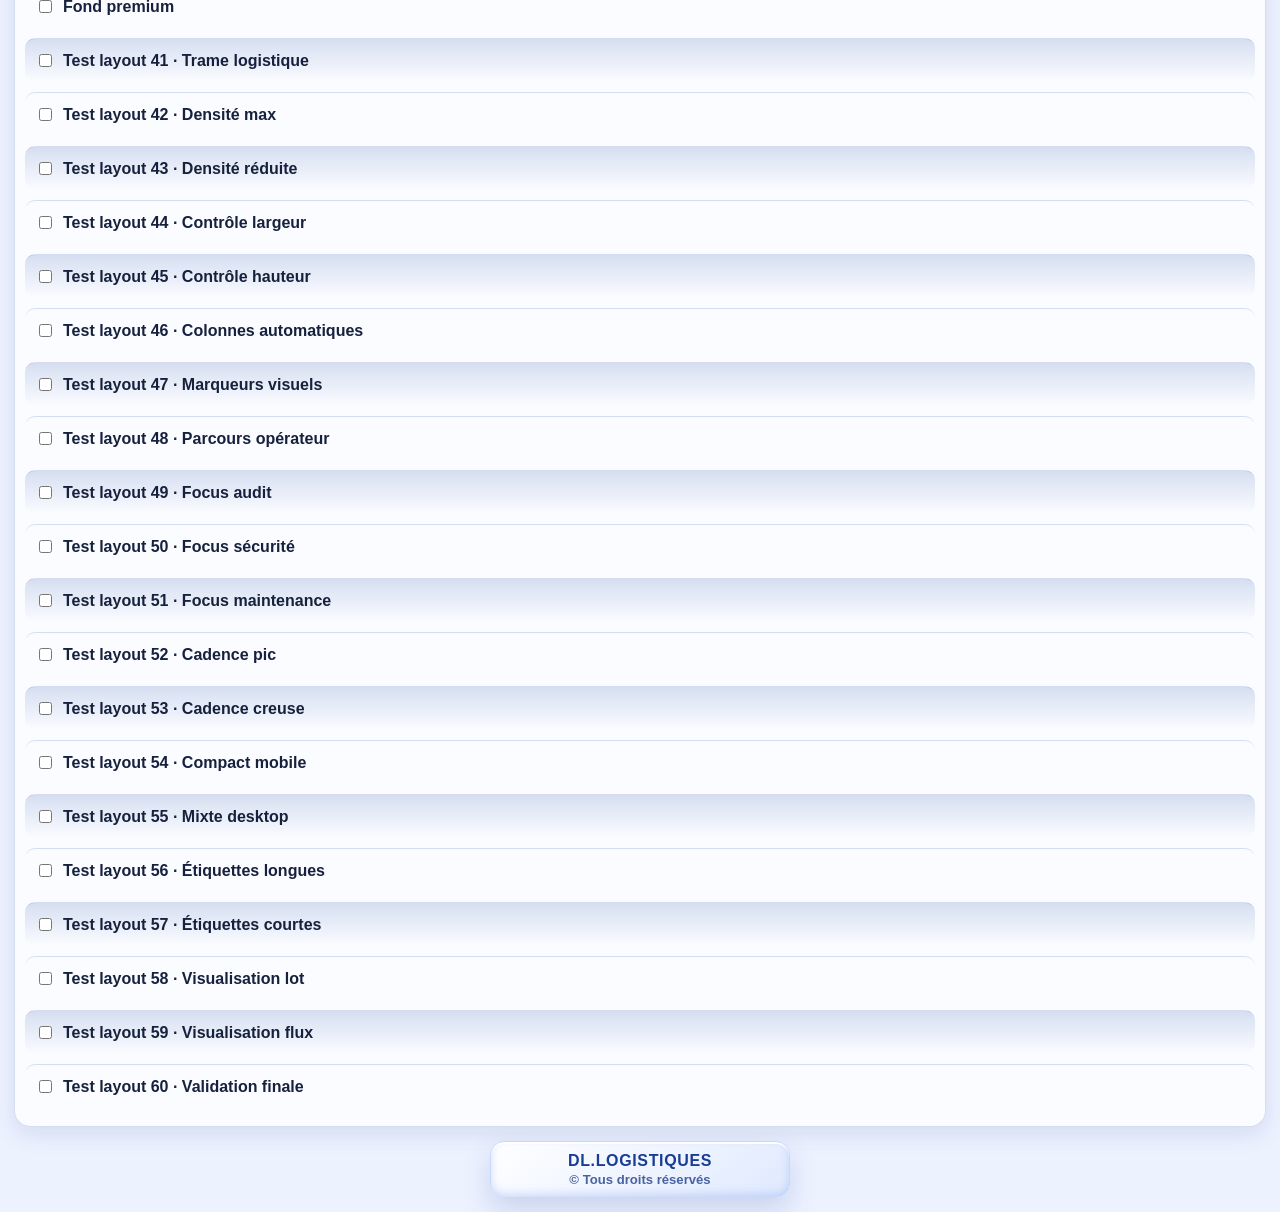
==== commit e8d56cdc: "Ajouter un menu construction fermé et 20 options layout supplémentaires" ====
--- a/options.html
+++ b/options.html
@@ -11,7 +11,7 @@
       <div class="header-row">
         <div>
           <h1>DL. Mapping · Options avancées</h1>
-          <p>Cadre, UI et layout avec 80 options configurables.</p>
+          <p>Cadre, UI et layout avec 100 options configurables.</p>
           <p class="options-tip">💡 EXP: UI mode jour/nuit via l'option UI 1.</p>
         </div>
         <a class="options-link" href="index.html">⬅ Retour</a>
@@ -30,7 +30,7 @@
       </section>
 
       <section class="panel option-panel" id="layout-panel">
-        <h2>Layout (40 options)</h2>
+        <h2>Layout (60 options)</h2>
         <div id="layout-options" class="options-grid"></div>
       </section>
     </main>
--- a/styles.css
+++ b/styles.css
@@ -159,20 +159,7 @@
   width: 100%;
   height: auto;
   border-radius: 12px;
-  background: repeating-linear-gradient(
-      to right,
-      #e8ecf8,
-      #e8ecf8 1px,
-      transparent 1px,
-      transparent 45px
-    ),
-    repeating-linear-gradient(
-      to bottom,
-      #e8ecf8,
-      #e8ecf8 1px,
-      transparent 1px,
-      transparent 45px
-    );
+  background: #f8faff;
   touch-action: none;
 }
 
@@ -327,6 +314,50 @@
 
 .board-wrap {
   overflow: auto;
+  position: relative;
+}
+
+.plan-pan-handle {
+  position: absolute;
+  z-index: 8;
+  border: 1px solid rgb(45 87 177 / 28%);
+  border-radius: 999px;
+  background: rgb(233 241 255 / 88%);
+  color: #1d3f90;
+  font-weight: 700;
+  box-shadow: 0 6px 16px rgb(28 61 138 / 16%);
+  cursor: grab;
+  touch-action: none;
+  user-select: none;
+}
+
+.plan-pan-handle:active,
+.plan-pan-handle.dragging {
+  cursor: grabbing;
+}
+
+.plan-pan-handle.horizontal {
+  top: 10px;
+  left: 50%;
+  transform: translateX(-50%);
+  min-width: 140px;
+  padding: 8px 12px;
+}
+
+.plan-pan-handle.vertical {
+  top: 50%;
+  left: 10px;
+  transform: translateY(-50%);
+  writing-mode: vertical-rl;
+  text-orientation: mixed;
+  min-height: 130px;
+  padding: 10px 6px;
+}
+
+body.theme-night .plan-pan-handle {
+  background: rgb(28 47 88 / 90%);
+  color: #dbe6ff;
+  border-color: rgb(124 168 255 / 36%);
 }
 
 .stepper-field {
